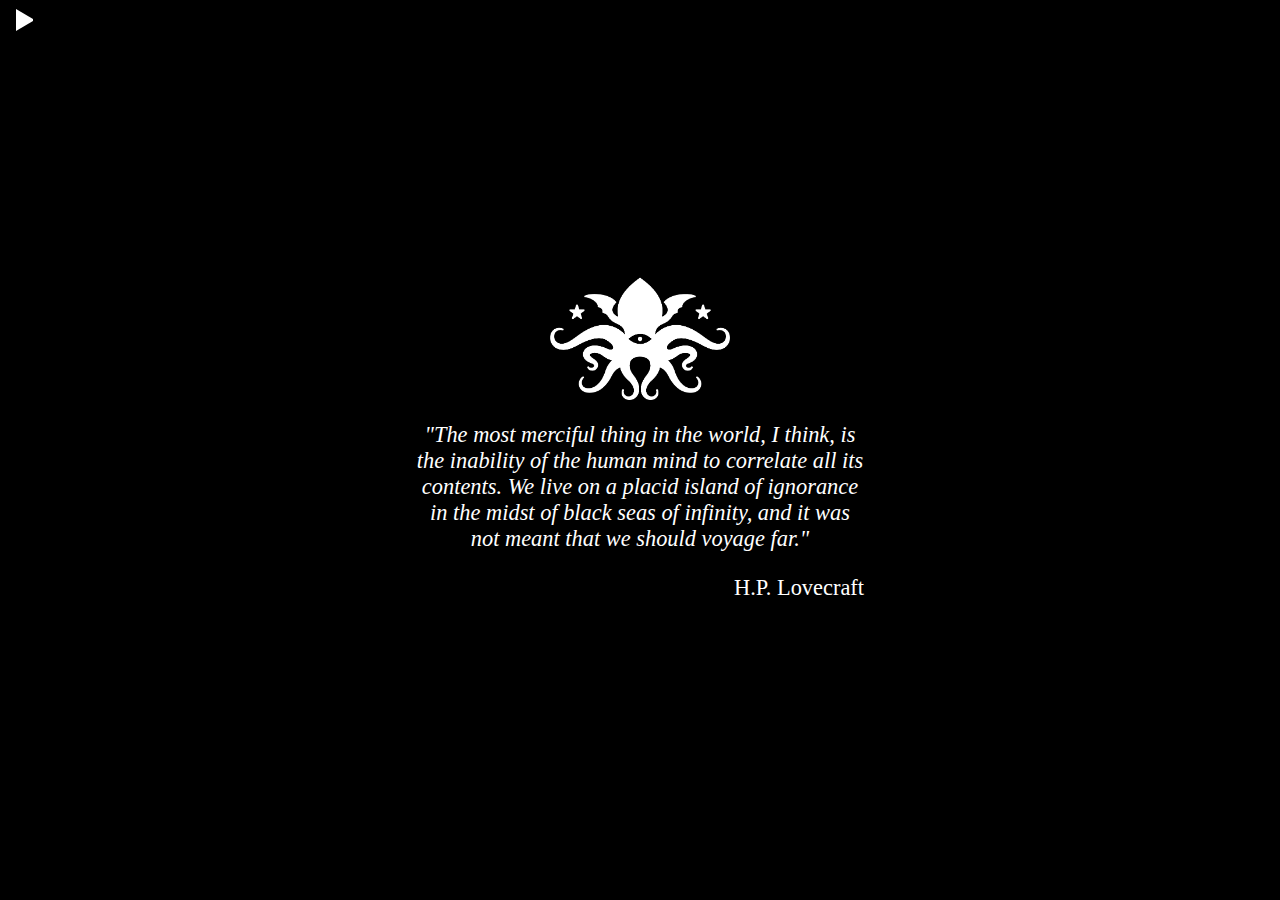
==== index.html @ ff6e48fd "initial uploadf" ====
<!DOCTYPE HTML>
<html>
    <head>
        <title>The forgotten ones</title>
        <link rel="stylesheet" href="style.css">
        <meta name="viewport" content="width=device-width, initial-scale=1.0">
    </head>
    <body>
        <div class='centered-element'>
            <img id='logo' src="media/logo.png" alt="missing image" onclick="playTrack()">
            <p class='quote-text'>
                "The most merciful thing in the world, I think, 
                is the inability of the human mind to correlate all its contents. 
                We live on a placid island of ignorance in the midst of black seas of infinity, 
                and it was not meant that we should voyage far."
            </p>
            <p class='quote-text' id='author'> 
                H.P. Lovecraft 
            </p>
        </div>
        <audio id='backtrack'>
            <source src="media/track.mp3", type="audio/mpeg">
        </audio>
        <button type='button' class='play-button' onclick='playButton()' id='audio-button'></button>

    <script src="script.js"></script>
    </body>
</html>
---- style.css ----
head, body {
    background-color: black;
    margin: 0%;
}

.centered-element {
    position: absolute;
    left: 50%;
    top: 50%;
    max-width: 35%;
    transform: translate(-50%, -50%);
}

.quote-text{
    color: white;
    font-family: Georgia, 'Times New Roman', Times, serif;
    font-style: oblique;
    font-size: 140%;
    text-align: center;
}

#author {
    font-style: normal;
   text-align: right;
}

#logo {
    display: block;
    cursor: pointer;
    margin-left: auto;
    margin-right: auto;
    max-width: 40% ;
    -webkit-transition: all 1s ease; 
    -moz-transition: all 1s ease; 
    -o-transition: all 1s ease; 
    -ms-transition: all 1s ease; 
    transition: all 1.5s ease; 
}
#logo:hover {
    filter: drop-shadow(0px 0px 0.75em crimson);
}

.play-button {
    background-color: transparent;
    border: none;
    color: white;
    text-align: center;
    text-decoration: none;
    display: inline-block;
    cursor: pointer;
    margin-left: 16px;
    margin-top: 9px;
    border-top: 10px solid transparent;
    border-left: 17.5px solid white;
    border-bottom: 10px solid transparent;
}

.stop-button {
background-color: transparent;
border: none;
color: white;
text-align: center;
text-decoration: none;
display: inline-block;
cursor: pointer;
margin-left: 16px;
margin-top: 9px;
border-top: 10px solid white;
border-left: 5px solid white;
border-bottom: 10px solid white;
}

@keyframes pulse {
	0% {
		transform: scale(0.95);
	}
	70% {
		transform: scale(1);
		filter: drop-shadow(0px 0px 0.5em crimson);
	}
	100% {
		transform: scale(0.95);
	}
}
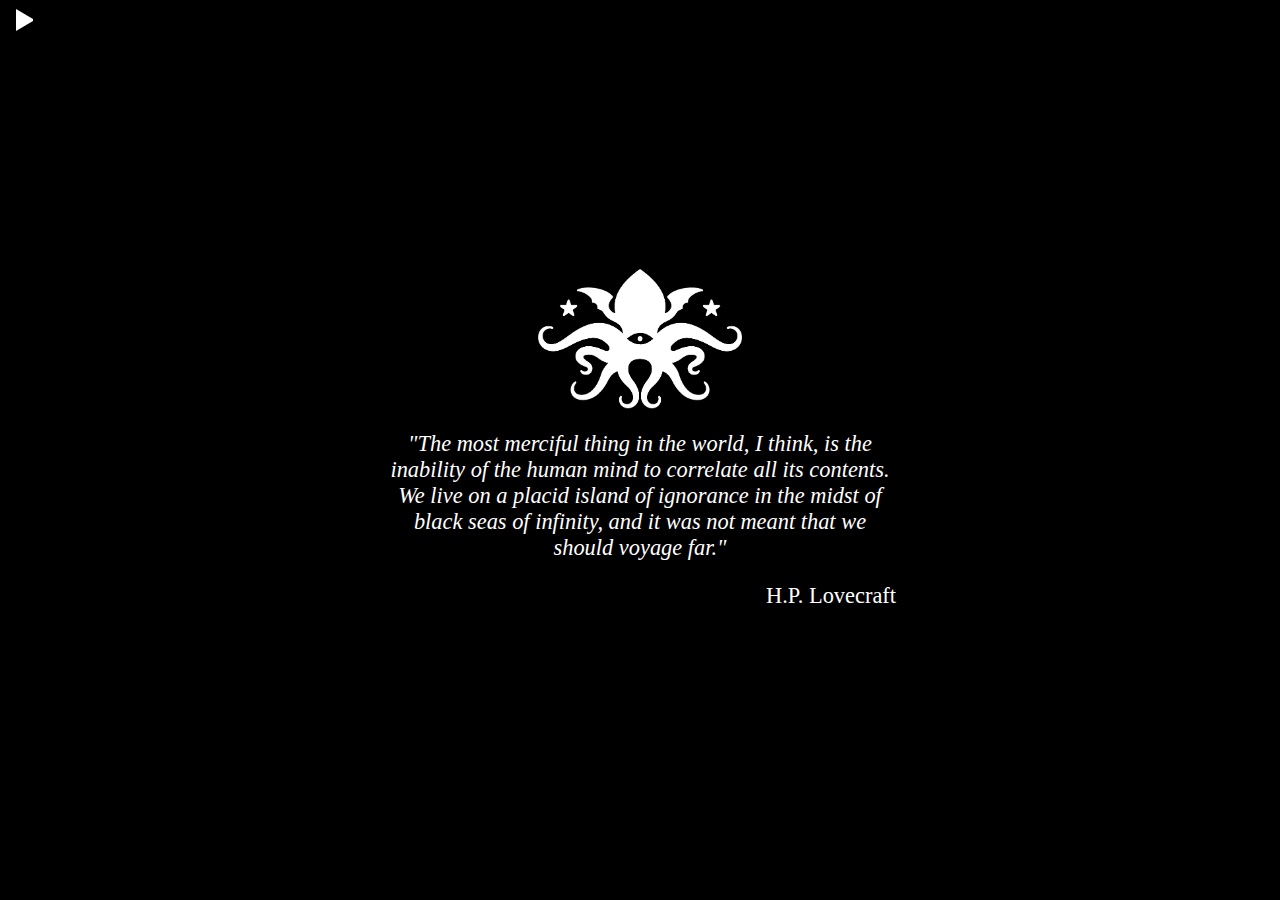
==== commit 88a29e30: "testing responsive aranging" ====
--- a/index.html
+++ b/index.html
@@ -1,7 +1,7 @@
 <!DOCTYPE HTML>
 <html>
     <head>
-        <title>The forgotten ones</title>
+        <title>Eldritch starscape</title>
         <link rel="stylesheet" href="style.css">
         <meta name="viewport" content="width=device-width, initial-scale=1.0">
     </head>
--- a/style.css
+++ b/style.css
@@ -7,7 +7,8 @@
     position: absolute;
     left: 50%;
     top: 50%;
-    max-width: 35%;
+    min-width: 35%;
+    max-width: 40%;
     transform: translate(-50%, -50%);
 }
 
@@ -29,13 +30,15 @@
     cursor: pointer;
     margin-left: auto;
     margin-right: auto;
-    max-width: 40% ;
+    min-width: 35%;
+    max-width: 40%;
     -webkit-transition: all 1s ease; 
     -moz-transition: all 1s ease; 
     -o-transition: all 1s ease; 
     -ms-transition: all 1s ease; 
     transition: all 1.5s ease; 
 }
+
 #logo:hover {
     filter: drop-shadow(0px 0px 0.75em crimson);
 }
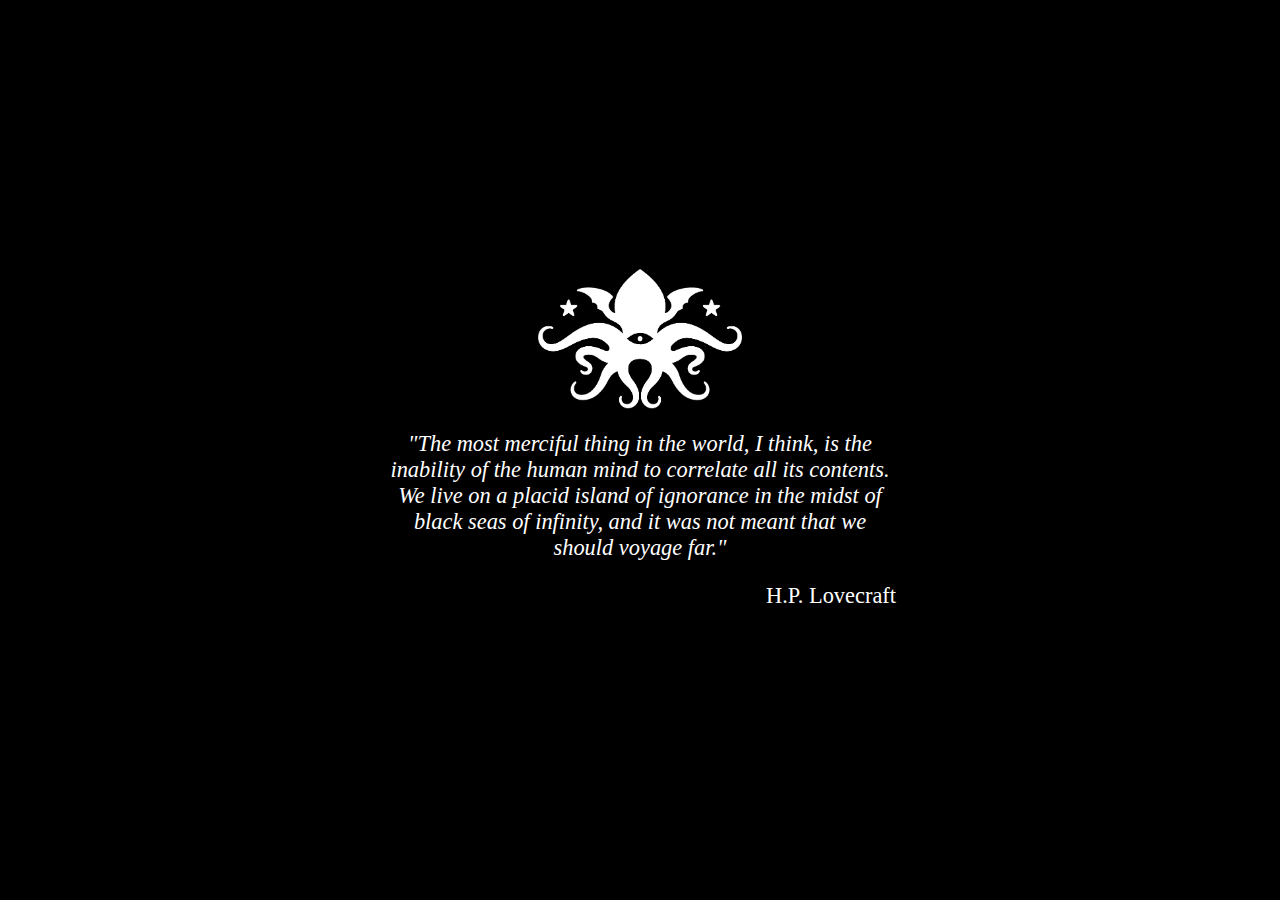
==== commit 4510e23f: "starscape working" ====
--- a/index.html
+++ b/index.html
@@ -3,11 +3,11 @@
     <head>
         <title>Eldritch starscape</title>
         <link rel="stylesheet" href="style.css">
-        <meta name="viewport" content="width=device-width, initial-scale=1.0">
+        <!-- <meta name="viewport" content="width=device-width, initial-scale=1.0"> -->
     </head>
     <body>
-        <div class='centered-element'>
-            <img id='logo' src="media/logo.png" alt="missing image" onclick="playTrack()">
+        <div id='logo-div' class='centered-element'>
+            <img id='logo' src="media/logo.png" alt="missing image" onclick="onclickLogo()">
             <p class='quote-text'>
                 "The most merciful thing in the world, I think, 
                 is the inability of the human mind to correlate all its contents. 
@@ -21,7 +21,7 @@
         <audio id='backtrack'>
             <source src="media/track.mp3", type="audio/mpeg">
         </audio>
-        <button type='button' class='play-button' onclick='playButton()' id='audio-button'></button>
+        <!-- <button type='button' class='play-button' onclick='playButton()' id='audio-button'></button> -->
 
     <script src="script.js"></script>
     </body>
--- a/style.css
+++ b/style.css
@@ -1,7 +1,15 @@
+/************************************/
+/**** body  *************************/
+/************************************/
+
 head, body {
     background-color: black;
     margin: 0%;
 }
+
+/************************************/
+/****  intro text  ******************/
+/************************************/
 
 .centered-element {
     position: absolute;
@@ -10,6 +18,10 @@
     min-width: 35%;
     max-width: 40%;
     transform: translate(-50%, -50%);
+
+    -webkit-animation: fade-in 3.0s cubic-bezier(0.390, 0.575, 0.565, 1.000) both;
+    animation: fade-in 3.0s cubic-bezier(0.390, 0.575, 0.565, 1.000) both;
+
 }
 
 .quote-text{
@@ -18,12 +30,17 @@
     font-style: oblique;
     font-size: 140%;
     text-align: center;
+
 }
 
 #author {
     font-style: normal;
    text-align: right;
 }
+
+/************************************/
+/****  logo and text  ***************/
+/************************************/
 
 #logo {
     display: block;
@@ -32,46 +49,86 @@
     margin-right: auto;
     min-width: 35%;
     max-width: 40%;
-    -webkit-transition: all 1s ease; 
-    -moz-transition: all 1s ease; 
-    -o-transition: all 1s ease; 
-    -ms-transition: all 1s ease; 
-    transition: all 1.5s ease; 
+    
+    -webkit-transition: all 1.5s ease;
+    transition: all 1.5s ease;
 }
 
 #logo:hover {
     filter: drop-shadow(0px 0px 0.75em crimson);
 }
 
-.play-button {
+/* #logo:active {
+    -webkit-animation: fade-out 5s ease-out both;
+    animation: fade-out 5s ease-out both;
+} */
+
+.fade-out-element{
+    -webkit-animation: fade-out 1s ease-out both;
+    animation: fade-out 1s ease-out both;
+}
+
+.fade-in-element{
+    -webkit-animation: fade-in 2.0s ease-in both;
+    animation: fade-in 2.0s ease-in both;
+}
+
+
+/************************************/
+/**** audio button  *****************/
+/************************************/
+
+
+
+.stop-button {
+    /* positioning */
+    position: fixed;
+    margin-right: auto;
+    margin-bottom: auto;
+    left: 98%;
+    top: 96.5%;
+    display: inline-block;
+
+
+    /* appearance */
+    cursor: pointer;
     background-color: transparent;
     border: none;
     color: white;
     text-align: center;
     text-decoration: none;
-    display: inline-block;
-    cursor: pointer;
-    margin-left: 16px;
-    margin-top: 9px;
+
     border-top: 10px solid transparent;
     border-left: 17.5px solid white;
     border-bottom: 10px solid transparent;
+
 }
 
-.stop-button {
-background-color: transparent;
-border: none;
-color: white;
-text-align: center;
-text-decoration: none;
-display: inline-block;
-cursor: pointer;
-margin-left: 16px;
-margin-top: 9px;
-border-top: 10px solid white;
-border-left: 5px solid white;
-border-bottom: 10px solid white;
+.play-button {
+    /* positioning */
+    position: fixed;
+    margin-right: auto;
+    margin-bottom: auto;
+    left: 98%;
+    top: 96.5%;
+    display: inline-block;
+
+    /* appearance */
+    cursor: pointer;
+    background-color: transparent;
+    border: none;
+    color: white;
+    text-align: center;
+    text-decoration: none;
+
+    border-top: 10px solid white;
+    border-left: 5px solid white;
+    border-bottom: 10px solid white;
 }
+
+/************************************/
+/****  animations  ******************/
+/************************************/
 
 @keyframes pulse {
 	0% {
@@ -84,4 +141,31 @@
 	100% {
 		transform: scale(0.95);
 	}
-}+}
+ @-webkit-keyframes fade-in {
+    0% {
+      opacity: 0;
+    }
+    100% {
+      opacity: 1;
+    }
+}
+@keyframes fade-in {
+0% {
+    opacity: 0;
+}
+100% {
+    opacity: 1;
+}
+}
+
+@keyframes fade-out {
+    0% {
+      opacity: 1;
+    }
+    100% {
+      opacity: 0;
+    }
+  }
+}
+  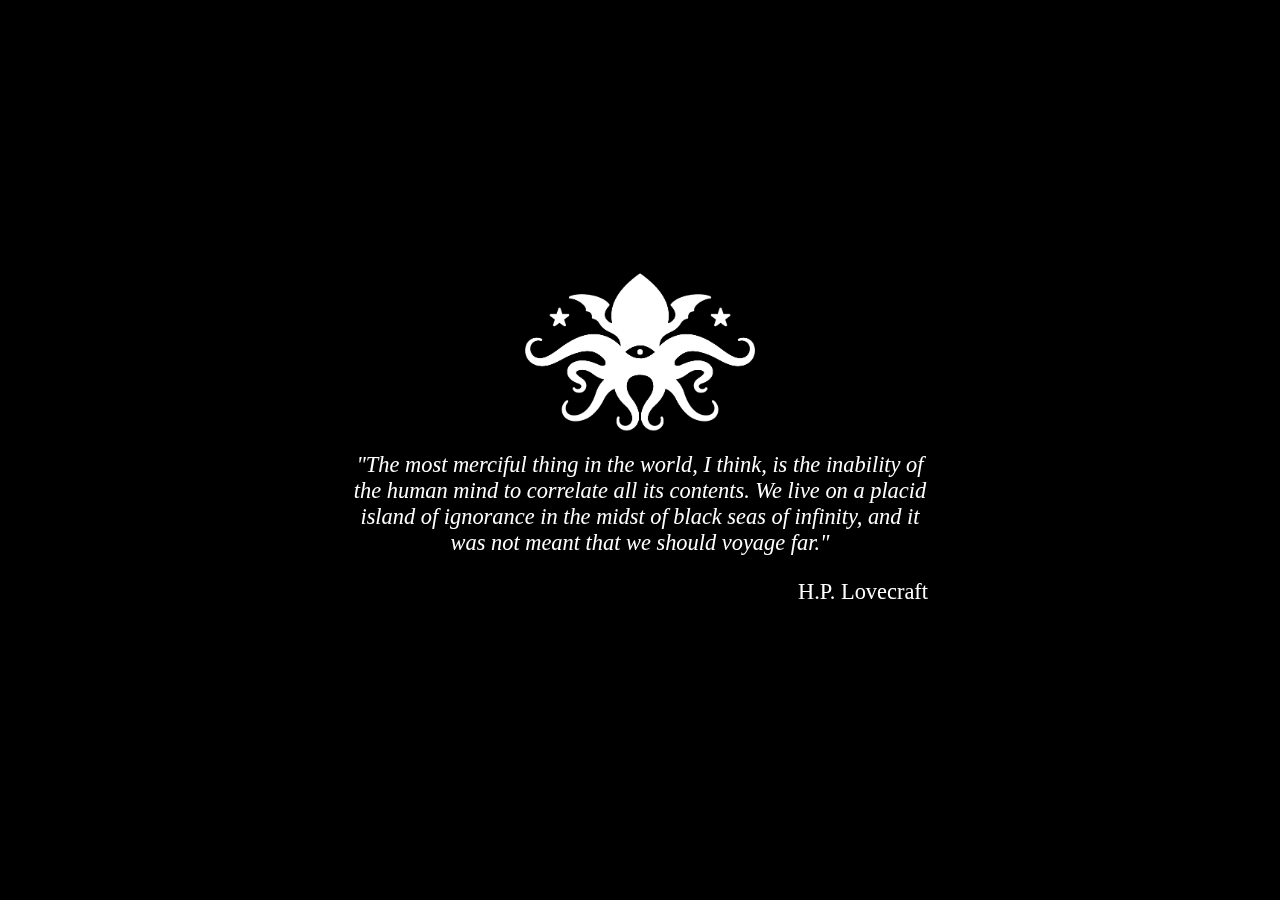
==== commit 592a1004: "added starscape and some animations" ====
--- a/index.html
+++ b/index.html
@@ -3,12 +3,12 @@
     <head>
         <title>Eldritch starscape</title>
         <link rel="stylesheet" href="style.css">
-        <!-- <meta name="viewport" content="width=device-width, initial-scale=1.0"> -->
+        <meta name="viewport" content="width=device-width, initial-scale=1.0">
     </head>
     <body>
         <div id='logo-div' class='centered-element'>
             <img id='logo' src="media/logo.png" alt="missing image" onclick="onclickLogo()">
-            <p class='quote-text'>
+            <p class='quote-text' id='quote'>
                 "The most merciful thing in the world, I think, 
                 is the inability of the human mind to correlate all its contents. 
                 We live on a placid island of ignorance in the midst of black seas of infinity, 
@@ -21,7 +21,6 @@
         <audio id='backtrack'>
             <source src="media/track.mp3", type="audio/mpeg">
         </audio>
-        <!-- <button type='button' class='play-button' onclick='playButton()' id='audio-button'></button> -->
 
     <script src="script.js"></script>
     </body>
--- a/style.css
+++ b/style.css
@@ -2,9 +2,26 @@
 /**** body  *************************/
 /************************************/
 
-head, body {
+head, html, body {
     background-color: black;
     margin: 0%;
+    height: 100%;
+}
+
+canvas {
+    width: 100%;
+    height: 100%;
+    display: block;
+    position: fixed;
+    top: 0;
+    left: 0;
+    z-index: 1;
+    background-color: black;
+    animation: fade-in 5.0s ease-in both;
+}
+
+.fullScreen { 
+    height: 100%; 
 }
 
 /************************************/
@@ -12,15 +29,16 @@
 /************************************/
 
 .centered-element {
-    position: absolute;
+    position: fixed;
     left: 50%;
     top: 50%;
     min-width: 35%;
-    max-width: 40%;
+    max-width: 45%;
     transform: translate(-50%, -50%);
+    z-index: 2;
 
-    -webkit-animation: fade-in 3.0s cubic-bezier(0.390, 0.575, 0.565, 1.000) both;
-    animation: fade-in 3.0s cubic-bezier(0.390, 0.575, 0.565, 1.000) both;
+    /* -webkit-animation: fade-in 2.0s ease-in both; */
+    animation: fade-in 2.0s ease-in both;
 
 }
 
@@ -39,7 +57,7 @@
 }
 
 /************************************/
-/****  logo and text  ***************/
+/****  logo  *************************/
 /************************************/
 
 #logo {
@@ -50,7 +68,7 @@
     min-width: 35%;
     max-width: 40%;
     
-    -webkit-transition: all 1.5s ease;
+    /* -webkit-transition: all 1.5s ease; */
     transition: all 1.5s ease;
 }
 
@@ -58,27 +76,9 @@
     filter: drop-shadow(0px 0px 0.75em crimson);
 }
 
-/* #logo:active {
-    -webkit-animation: fade-out 5s ease-out both;
-    animation: fade-out 5s ease-out both;
-} */
-
-.fade-out-element{
-    -webkit-animation: fade-out 1s ease-out both;
-    animation: fade-out 1s ease-out both;
-}
-
-.fade-in-element{
-    -webkit-animation: fade-in 2.0s ease-in both;
-    animation: fade-in 2.0s ease-in both;
-}
-
-
 /************************************/
-/**** audio button  *****************/
+/****  audio button  ****************/
 /************************************/
-
-
 
 .stop-button {
     /* positioning */
@@ -88,6 +88,7 @@
     left: 98%;
     top: 96.5%;
     display: inline-block;
+    z-index: 3;
 
 
     /* appearance */
@@ -112,23 +113,33 @@
     left: 98%;
     top: 96.5%;
     display: inline-block;
+    z-index: 3;
 
     /* appearance */
     cursor: pointer;
     background-color: transparent;
     border: none;
-    color: white;
+    background-color: white;
     text-align: center;
     text-decoration: none;
 
-    border-top: 10px solid white;
-    border-left: 5px solid white;
-    border-bottom: 10px solid white;
+    height: 20px;
+    width: 20px;
 }
 
 /************************************/
 /****  animations  ******************/
 /************************************/
+
+.fade-out-element{
+    /* -webkit-animation: fade-out 1s ease-out both; */
+    animation: fade-out 2.0s ease-out both;
+}
+
+.fade-in-element{
+    /* -webkit-animation: fade-in 2.0s ease-in both; */
+    animation: fade-in 2.0s ease-in both;
+}
 
 @keyframes pulse {
 	0% {
@@ -142,29 +153,33 @@
 		transform: scale(0.95);
 	}
 }
- @-webkit-keyframes fade-in {
+ /* @-webkit-keyframes fade-in {
     0% {
       opacity: 0;
     }
     100% {
       opacity: 1;
     }
-}
+} */
 @keyframes fade-in {
-0% {
-    opacity: 0;
-}
-100% {
-    opacity: 1;
-}
+    0% {
+        /* transform: translate(-50%, -50%) scale(0.95); */
+        opacity: 0;
+    }
+    100% {
+        /* transform: translate(-50%, -50%) scale(1.0); */
+        opacity: 1;   
+    }
 }
 
 @keyframes fade-out {
     0% {
       opacity: 1;
+      /* transform: translate(-50%, -50%) scale(1.0); */
     }
     100% {
       opacity: 0;
+      /* transform: translate(-50%, -50%) scale(0.9); */
     }
   }
 }
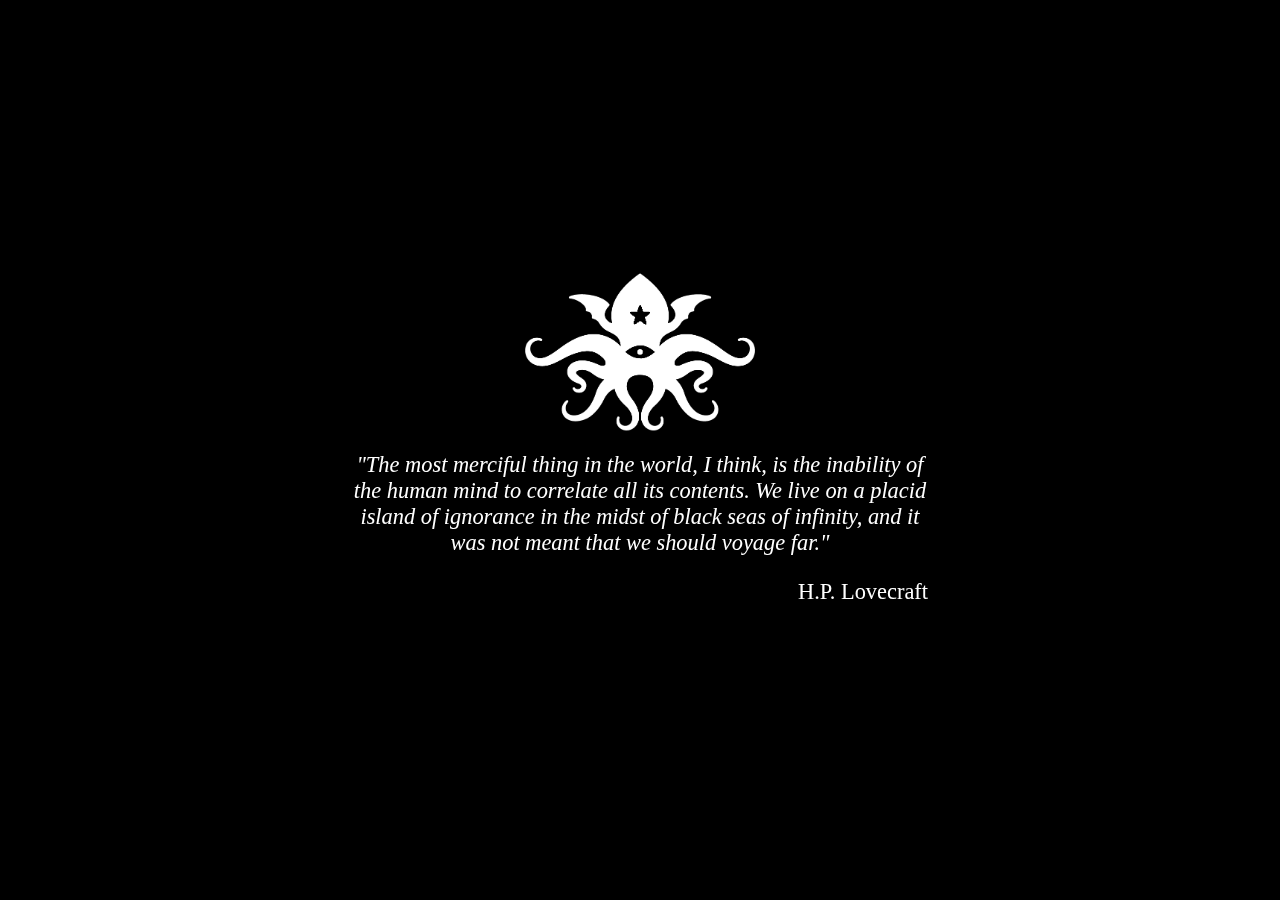
==== commit e2f144b8: "encapsulating part 1" ====
--- a/index.html
+++ b/index.html
@@ -6,22 +6,9 @@
         <meta name="viewport" content="width=device-width, initial-scale=1.0">
     </head>
     <body>
-        <div id='logo-div' class='centered-element'>
-            <img id='logo' src="media/logo.png" alt="missing image" onclick="onclickLogo()">
-            <p class='quote-text' id='quote'>
-                "The most merciful thing in the world, I think, 
-                is the inability of the human mind to correlate all its contents. 
-                We live on a placid island of ignorance in the midst of black seas of infinity, 
-                and it was not meant that we should voyage far."
-            </p>
-            <p class='quote-text' id='author'> 
-                H.P. Lovecraft 
-            </p>
-        </div>
-        <audio id='backtrack'>
+        <!-- <audio id='backtrack'>
             <source src="media/track.mp3", type="audio/mpeg">
-        </audio>
-
+        </audio> -->
     <script src="script.js"></script>
     </body>
 </html>--- a/style.css
+++ b/style.css
@@ -5,24 +5,50 @@
 head, html, body {
     background-color: black;
     margin: 0%;
-    height: 100%;
+    width: 100%;
+    height: auto;
+}
+
+#symbol{
+    z-index: 1;
+    position: fixed;
+    left: 50%;
+    top: 52.5%;
+    display: block;
+    cursor: pointer;
+    margin-left: auto;
+    margin-right: auto;
+    min-width: 7.5%;
+    max-width: 7.5%;
+    transform: translate(-50%, -50%);
+    transition: all 1.5s ease;
+    /* animation: fade-in 5.0s ease-in both; */
+    opacity: 0.0;
+    /* transition: all 1.5s ease; */
+}
+
+#symbol:hover{
+    opacity: 1.0;
+    filter: drop-shadow(0px 0px 0.75em #028090);
+    /* box-shadow: 0px 0px 10px 10px rgba(255,255,255,1); */
+    /* animation: fade-in 5.0s ease-in both; */
 }
 
 canvas {
     width: 100%;
-    height: 100%;
+    height: auto;
     display: block;
     position: fixed;
     top: 0;
     left: 0;
-    z-index: 1;
+    z-index: 0;
     background-color: black;
     animation: fade-in 5.0s ease-in both;
 }
 
-.fullScreen { 
+/* .fullScreen { 
     height: 100%; 
-}
+} */
 
 /************************************/
 /****  intro text  ******************/
@@ -35,7 +61,7 @@
     min-width: 35%;
     max-width: 45%;
     transform: translate(-50%, -50%);
-    z-index: 2;
+    z-index: 1;
 
     /* -webkit-animation: fade-in 2.0s ease-in both; */
     animation: fade-in 2.0s ease-in both;
@@ -181,6 +207,5 @@
       opacity: 0;
       /* transform: translate(-50%, -50%) scale(0.9); */
     }
-  }
 }
   